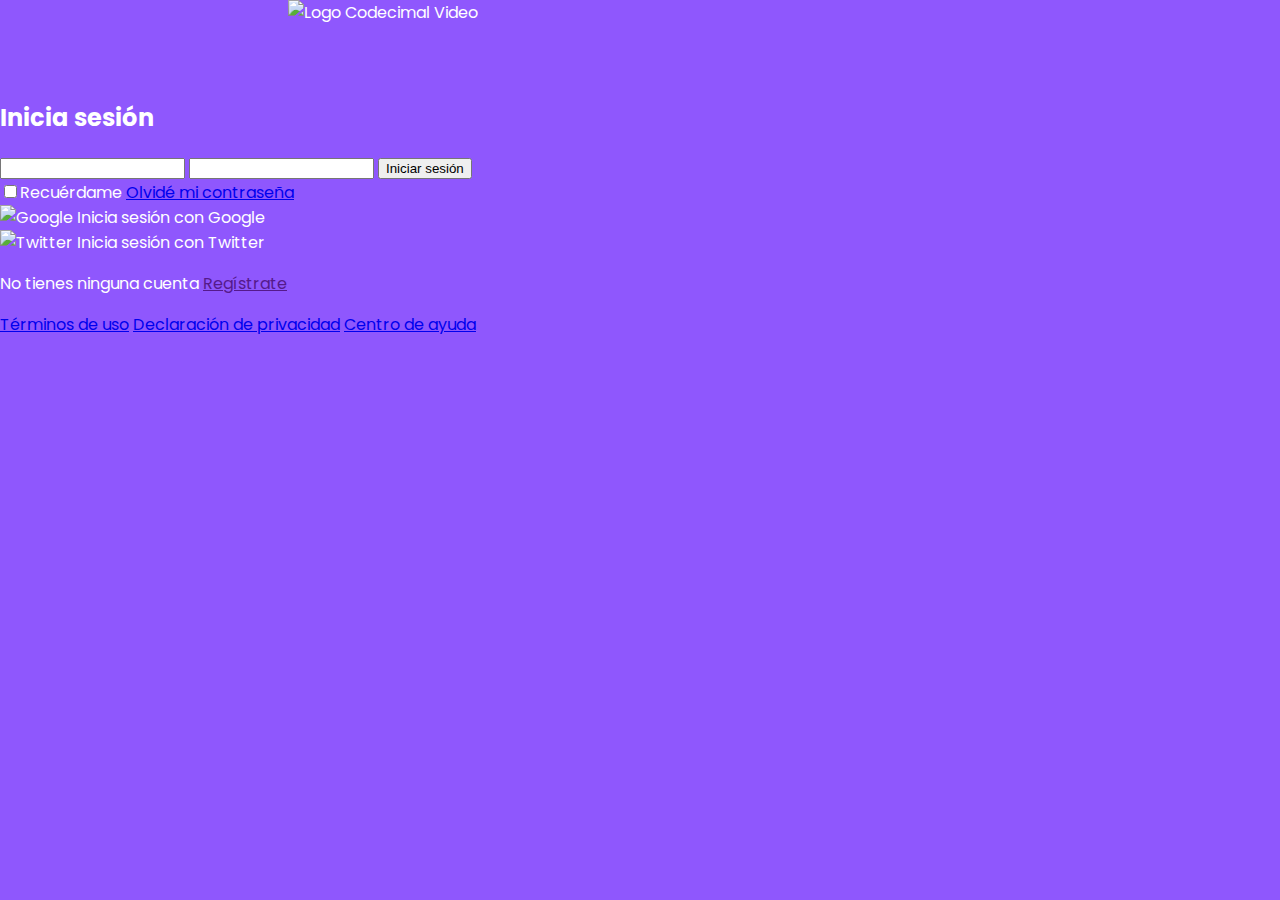
==== login.html @ 1fa5736a "login structure created" ====
<!DOCTYPE html>
<html lang="en">
<head>
    <meta charset="UTF-8">
    <meta name="viewport" content="width=device-width, initial-scale=1.0">
    <link rel="preconnect" href="https://fonts.gstatic.com">
    <link href="https://fonts.googleapis.com/css2?family=Poppins&display=swap" rel="stylesheet">
    <link rel="stylesheet" href="./css/screen.css">
    <title>Codecimal Video</title>
</head>
<body>
    <header>
        <img src="./img/logo.png" alt="Logo Codecimal Video">
    </header>

    <section class="login">
        <section class="login__container">
            <h2>Inicia sesión</h2>
            <form class="login__container--form">
                <input class="input" type="text" name="" id="" placeholder="Correo">
                <input class="input" type="password" name="" id="Contraseña">
                <button class="button">Iniciar sesión</button>

                <div class="login__container--remember-me">
                    <label for="cbox1">
                        <input type="checkbox" name="" id="cbox1" value="checkbox">Recuérdame
                    </label>

                    <a href="/">Olvidé mi contraseña</a>

                </div>

            </form>

            <section class="login__container--social-media">
                <div>
                    <img src="" alt="Google">
                    Inicia sesión con Google
                </div>

                <div>
                    <img src="" alt="Twitter">
                    Inicia sesión con Twitter
                </div>
            </section>

            <p class="login_container--register">
                No tienes ninguna cuenta <a href="">Regístrate</a>
            </p>
        </section>
    </section>
    
    <footer class="footer">
        <a href="/">Términos de uso</a>
        <a href="/">Declaración de privacidad</a>
        <a href="/">Centro de ayuda</a>
    </footer>

</body>
</html>
---- css/screen.css ----
body {
    margin: 0;
    background-color: #8f57fd;
    font-family: 'Poppins', sans-serif;
    color: #ffffff;
}

header{
    display: flex;
    justify-content: space-between;
    margin: 0 18rem;
}

header > img {
    width: 20rem;
    height: 5rem;
}

header nav ul li img {
    width: 1.5rem;
}

header nav ul {
    list-style-type: none;
    text-align: right;
    padding: 0;
}

header nav ul:hover ul{
    display: block;
}

header nav ul li ul {
    display: none;
}

header nav a{
    color: #ffffff;
    text-decoration: none;
}

header nav ul li ul li a:hover{
    text-decoration: underline;
}

.header-menu-profile {
    display: inline-flex;
    align-carousel-items: end;
}

main{
    text-align: center;
}

main h2{
    color: #ffffff;
}

.input-text{
    border: 2px solid #ffffff;
    border-radius: 2rem;
    color:#ffffff;
    font-family: 'Poppins', sans-serif;
    font-size: 1.4rem;
    padding: 0 1rem;
    width: 40%;
    background-color: rgba(255, 255, 255, .1);
    outline: none;
}

::placeholder{
    color: #ffffff;
}


/*Carousel*/

.carousel{
    width: 100%;
    overflow: scroll;
    

    padding: 30px;
    position: relative;
}

.carousel .container{
    white-space: nowrap;
    margin: 70px 0;
    padding-bottom: 10px;

    
}
.carousel .container .carousel-item {
    background-color: rgb(101, 1, 194);
    width:200px;
    height: 250px;
    border-radius: 20px;
    overflow: hidden;
    margin-right: 10px;
    display: inline-block;
    cursor: pointer;
    transition: 450ms;
    transform-origin: center left;
    position: relative;
}

.carousel .container .carousel-item:hover ~ .carousel-item {
    transform: translate3d(100px, 0, 0);
}

.carousel .container:hover .carousel-item {
    opacity: .3;
}

.carousel .container:hover .carousel-item:hover {
    transform: scale(1.5);
    opacity: 1;
}

.carousel-item__img{
    width: 100%;
    height: 100%;
    object-fit: cover;
}      

.carousel-item__details{
    background: linear-gradient(to top, rgba(0, 0, 0, .9) 0%, rgba(0, 0, 0, 0) 100%);
    font-size: 10px;
    opacity: 0;
    transition: 450ms opacity;
    padding: 10px;
    position: absolute;
    top: 0;
    left: 0;
    right: 0;
    bottom: 0;
}

.carousel-item:hover .carousel-item__details{
    opacity: 1;
}
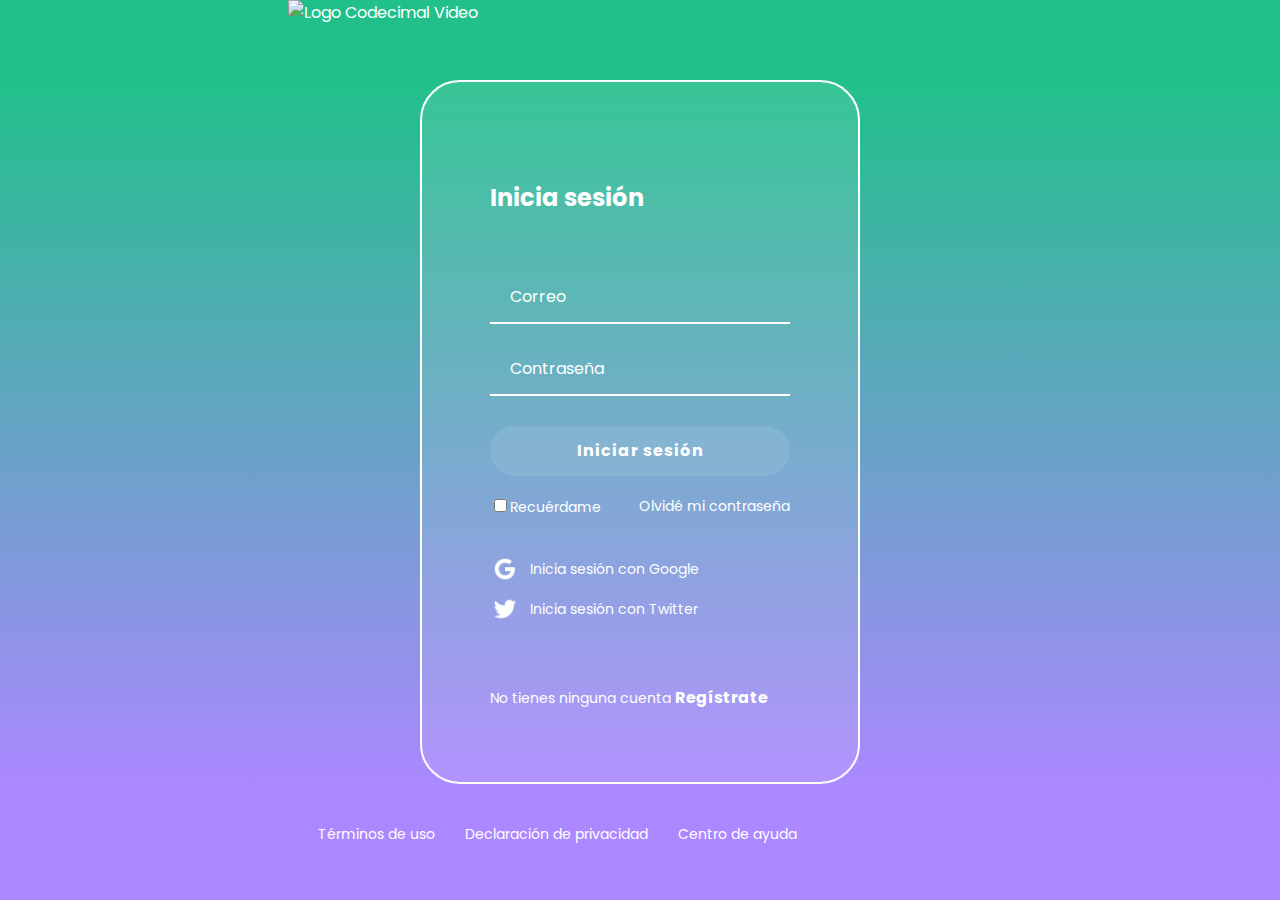
==== commit ec3d1e96: "login css added" ====
--- a/login.html
+++ b/login.html
@@ -9,6 +9,17 @@
     <title>Codecimal Video</title>
 </head>
 <body>
+    <style>
+        body{
+            background-color: #ab88ff;
+        }
+        header{
+            background-color: #21c08b;
+            margin:0;
+            padding: 0 18rem;
+        }
+    </style>
+
     <header>
         <img src="./img/logo.png" alt="Logo Codecimal Video">
     </header>
@@ -18,7 +29,7 @@
             <h2>Inicia sesión</h2>
             <form class="login__container--form">
                 <input class="input" type="text" name="" id="" placeholder="Correo">
-                <input class="input" type="password" name="" id="Contraseña">
+                <input class="input" type="password" name="" id="" placeholder="Contraseña">
                 <button class="button">Iniciar sesión</button>
 
                 <div class="login__container--remember-me">
@@ -26,7 +37,7 @@
                         <input type="checkbox" name="" id="cbox1" value="checkbox">Recuérdame
                     </label>
 
-                    <a href="/">Olvidé mi contraseña</a>
+                    <a href="">Olvidé mi contraseña</a>
 
                 </div>
 
@@ -34,17 +45,17 @@
 
             <section class="login__container--social-media">
                 <div>
-                    <img src="" alt="Google">
+                    <img src="./img/google-icon.png" alt="Google">
                     Inicia sesión con Google
                 </div>
 
                 <div>
-                    <img src="" alt="Twitter">
+                    <img src="./img/twitter-icon.png" alt="Twitter">
                     Inicia sesión con Twitter
                 </div>
             </section>
 
-            <p class="login_container--register">
+            <p class="login__container--register">
                 No tienes ninguna cuenta <a href="">Regístrate</a>
             </p>
         </section>
--- a/css/screen.css
+++ b/css/screen.css
@@ -139,4 +139,135 @@
 
 .carousel-item:hover .carousel-item__details{
     opacity: 1;
+}
+
+
+/*Login*/
+.login{
+    background: linear-gradient(#21c08b, #ab88ff);
+    display: flex;
+    align-items: center;
+    justify-content: center;
+    flex-direction: column;
+    padding: 0 30px;
+    min-height: calc(100vh - 200px);
+}
+
+.login__container{
+    background-color: rgba(255, 255, 255, .1);
+    border: 2px solid #ffffff;
+    border-radius: 40px;
+    color: #ffffff;
+    padding: 60px 68px 40px;
+    min-height: 600px;
+    width: 300px;
+    display: flex;
+    justify-content: space-around;
+    flex-direction: column;
+}
+
+.login__container--form{
+    display: flex;
+    flex-direction: column;
+
+}
+
+.login__container--form label{
+    font-size: 14px;
+}
+
+.login__container--remember-me {
+    color: #ffffff;
+    display: flex;
+    justify-content: space-between;
+    margin-top: 10px;
+}
+
+.login__container--remember-me a{
+    color: #ffffff;
+    font-size: 14px;
+    text-decoration: none;
+}
+
+.login__container--remember-me a:hover{
+    text-decoration: underline;
+}
+
+.login__container--social-media div {
+    display: flex;
+    align-items: center;
+    font-size: 14px;
+    margin-bottom: 10px;
+}
+
+.login__container--social-media div img {
+    width: 30px;
+    margin-right: 10px;
+}
+
+.login__container--register{
+    font-size: 14px;
+}
+
+.login__container--register a{
+    font-size: 16px;
+    color: #ffffff;
+    font-weight: bold;
+    text-decoration: none;
+}
+
+.login__container--register a:hover{
+    text-decoration: underline;
+}
+
+.input {
+    background-color: transparent;
+    border: 0;
+    border-bottom: 2px solid #ffffff;
+    font-family: 'Poppins', sans-serif;
+    font-size: 16px;
+    margin-bottom: 20px;
+    padding: 0 20px;
+    outline: none;
+    height: 50px;
+}
+
+::placeholder{
+    color:#ffffff;
+}
+
+.button{
+    background-color: rgba(255,255,255,.1);
+    border: none;
+    border-radius: 25px;
+    color: #ffffff;
+    cursor: pointer;
+    font-size: 16px;
+    font-weight: bold;
+    font-family: 'Poppins', sans-serif;
+    height: 50px;
+    letter-spacing: 1px;
+    margin: 10px 0;
+}
+
+
+.footer{
+    display: flex;
+    align-items: center;
+    height: 100px;
+    width: 100%;
+    background-color: #ab88ff;
+    padding-left: 18rem;
+}
+
+.footer a{
+    color: #ffffff;
+    cursor: pointer;
+    font-size: 14px;
+    padding-left: 30px;
+    text-decoration: none;
+}
+
+.footer a:hover{
+    text-decoration: underline;
 }